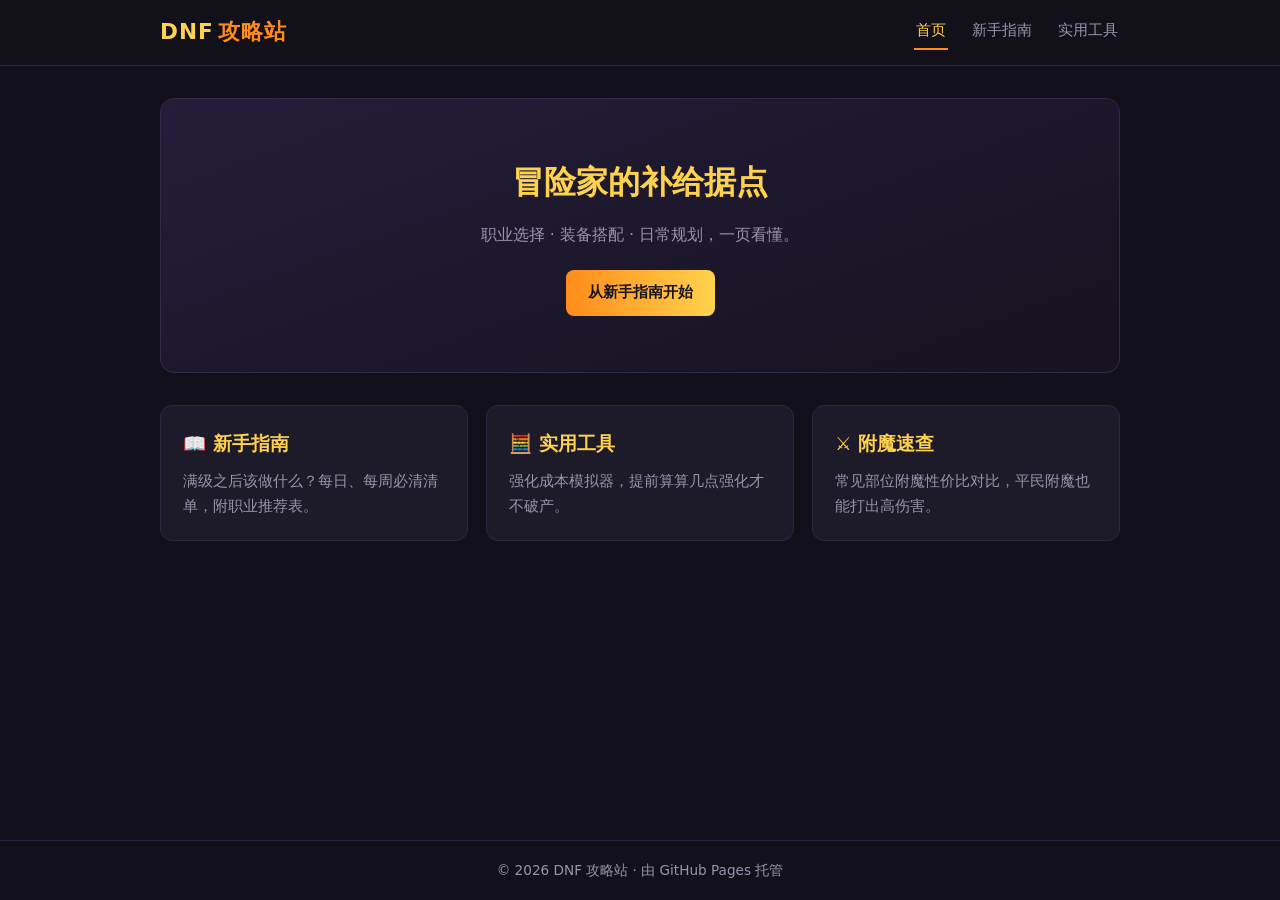
==== index.html @ 8820fe88 "init: DNF 攻略站静态页面" ====
<!DOCTYPE html>
<html lang="zh-CN">
<head>
  <meta charset="UTF-8" />
  <meta name="viewport" content="width=device-width, initial-scale=1" />
  <title>DNF 攻略站 - 首页</title>
  <meta name="description" content="DNF 玩家攻略站：新手指南、装备词典、实用工具。" />
  <link rel="stylesheet" href="./css/main.css" />
</head>
<body>
  <header class="site-header">
    <div class="container header-inner">
      <a class="logo" href="./index.html">DNF<span>攻略站</span></a>
      <button class="nav-toggle" id="navToggle" aria-label="打开菜单">☰</button>
      <nav class="nav" id="nav">
        <a href="./index.html" class="active">首页</a>
        <a href="./guides.html">新手指南</a>
        <a href="./tools.html">实用工具</a>
      </nav>
    </div>
  </header>

  <main class="container">
    <section class="hero">
      <h1>冒险家的补给据点</h1>
      <p>职业选择 · 装备搭配 · 日常规划，一页看懂。</p>
      <a class="btn" href="./guides.html">从新手指南开始</a>
    </section>

    <section class="cards">
      <a class="card" href="./guides.html">
        <h3>📖 新手指南</h3>
        <p>满级之后该做什么？每日、每周必清清单，附职业推荐表。</p>
      </a>
      <a class="card" href="./tools.html">
        <h3>🧮 实用工具</h3>
        <p>强化成本模拟器，提前算算几点强化才不破产。</p>
      </a>
      <a class="card" href="./tools.html#enchant">
        <h3>⚔️ 附魔速查</h3>
        <p>常见部位附魔性价比对比，平民附魔也能打出高伤害。</p>
      </a>
    </section>
  </main>

  <footer class="site-footer">
    <div class="container">© 2026 DNF 攻略站 · 由 GitHub Pages 托管</div>
  </footer>
  <script src="./js/main.js"></script>
</body>
</html>
---- css/main.css ----
:root {
  --bg: #12101a;
  --panel: #1d1a2a;
  --accent: #ff8c1a;
  --accent-2: #ffd24d;
  --text: #eae6f2;
  --muted: #9a93ad;
}

* { box-sizing: border-box; margin: 0; padding: 0; }

body {
  background: var(--bg);
  color: var(--text);
  font-family: "PingFang SC", "Microsoft YaHei", system-ui, sans-serif;
  line-height: 1.7;
  min-height: 100vh;
  display: flex;
  flex-direction: column;
}

.container { width: min(960px, 92%); margin: 0 auto; }

/* 头部导航 */
.site-header {
  background: rgba(18, 16, 26, 0.95);
  border-bottom: 1px solid #2c2740;
  position: sticky;
  top: 0;
  z-index: 10;
}
.header-inner {
  display: flex;
  align-items: center;
  justify-content: space-between;
  padding: 14px 0;
}
.logo {
  font-size: 1.35rem;
  font-weight: 800;
  color: var(--accent-2);
  text-decoration: none;
  letter-spacing: 1px;
}
.logo span { color: var(--accent); margin-left: 4px; }
.nav { display: flex; gap: 22px; }
.nav a {
  color: var(--muted);
  text-decoration: none;
  font-size: 0.95rem;
  padding: 4px 2px;
  border-bottom: 2px solid transparent;
}
.nav a:hover { color: var(--text); }
.nav a.active { color: var(--accent-2); border-bottom-color: var(--accent); }
.nav-toggle {
  display: none;
  background: none;
  border: 1px solid #3a3350;
  color: var(--text);
  font-size: 1.1rem;
  border-radius: 6px;
  padding: 4px 10px;
  cursor: pointer;
}

/* 主体 */
main { flex: 1; padding: 32px 0 56px; }

.hero {
  text-align: center;
  padding: 56px 20px;
  background: linear-gradient(160deg, #241d3a, #16121f);
  border: 1px solid #322a4a;
  border-radius: 14px;
  margin-bottom: 32px;
}
.hero h1 { font-size: 2rem; margin-bottom: 12px; color: var(--accent-2); }
.hero p { color: var(--muted); margin-bottom: 22px; }

.btn {
  display: inline-block;
  background: linear-gradient(90deg, var(--accent), var(--accent-2));
  color: #1a1420;
  font-weight: 700;
  text-decoration: none;
  border: none;
  border-radius: 8px;
  padding: 10px 22px;
  cursor: pointer;
  font-size: 0.95rem;
}
.btn:hover { filter: brightness(1.08); }

.cards {
  display: grid;
  grid-template-columns: repeat(auto-fit, minmax(240px, 1fr));
  gap: 18px;
}
.card {
  display: block;
  background: var(--panel);
  border: 1px solid #2c2740;
  border-radius: 12px;
  padding: 22px;
  text-decoration: none;
  color: var(--text);
  transition: transform 0.15s ease, border-color 0.15s ease;
}
.card:hover { transform: translateY(-3px); border-color: var(--accent); }
.card h3 { margin-bottom: 8px; color: var(--accent-2); }
.card p { color: var(--muted); font-size: 0.92rem; }

.page-title { font-size: 1.6rem; margin-bottom: 24px; color: var(--accent-2); }

.panel {
  background: var(--panel);
  border: 1px solid #2c2740;
  border-radius: 12px;
  padding: 22px;
  margin-bottom: 22px;
}
.panel h2 { font-size: 1.15rem; margin-bottom: 14px; color: var(--accent-2); }

.checklist { list-style: none; }
.checklist li {
  padding: 8px 0 8px 26px;
  position: relative;
  color: var(--text);
  border-bottom: 1px dashed #2c2740;
}
.checklist li:last-child { border-bottom: none; }
.checklist li::before {
  content: "✔";
  color: var(--accent);
  position: absolute;
  left: 2px;
}

.table { width: 100%; border-collapse: collapse; font-size: 0.92rem; }
.table th, .table td {
  text-align: left;
  padding: 9px 10px;
  border-bottom: 1px solid #2c2740;
}
.table th { color: var(--accent-2); }
.table tr:last-child td { border-bottom: none; }

.calc { display: flex; flex-wrap: wrap; gap: 14px; align-items: flex-end; margin: 14px 0; }
.calc label { display: flex; flex-direction: column; gap: 6px; font-size: 0.88rem; color: var(--muted); }
.calc input {
  background: #14111f;
  border: 1px solid #3a3350;
  color: var(--text);
  border-radius: 8px;
  padding: 8px 10px;
  width: 130px;
  font-size: 0.95rem;
}
.result {
  margin-top: 10px;
  font-size: 1.05rem;
  font-weight: 700;
  color: var(--accent-2);
}

.muted { color: var(--muted); font-size: 0.88rem; }

.site-footer {
  border-top: 1px solid #2c2740;
  padding: 18px 0;
  text-align: center;
  color: var(--muted);
  font-size: 0.85rem;
}

/* 移动端 */
@media (max-width: 640px) {
  .nav-toggle { display: block; }
  .nav {
    display: none;
    position: absolute;
    top: 100%;
    left: 0;
    right: 0;
    flex-direction: column;
    gap: 0;
    background: #1d1a2a;
    border-bottom: 1px solid #2c2740;
    padding: 10px 4%;
  }
  .nav.open { display: flex; }
  .nav a { padding: 12px 4px; border-bottom: none; }
  .hero { padding: 40px 16px; }
}
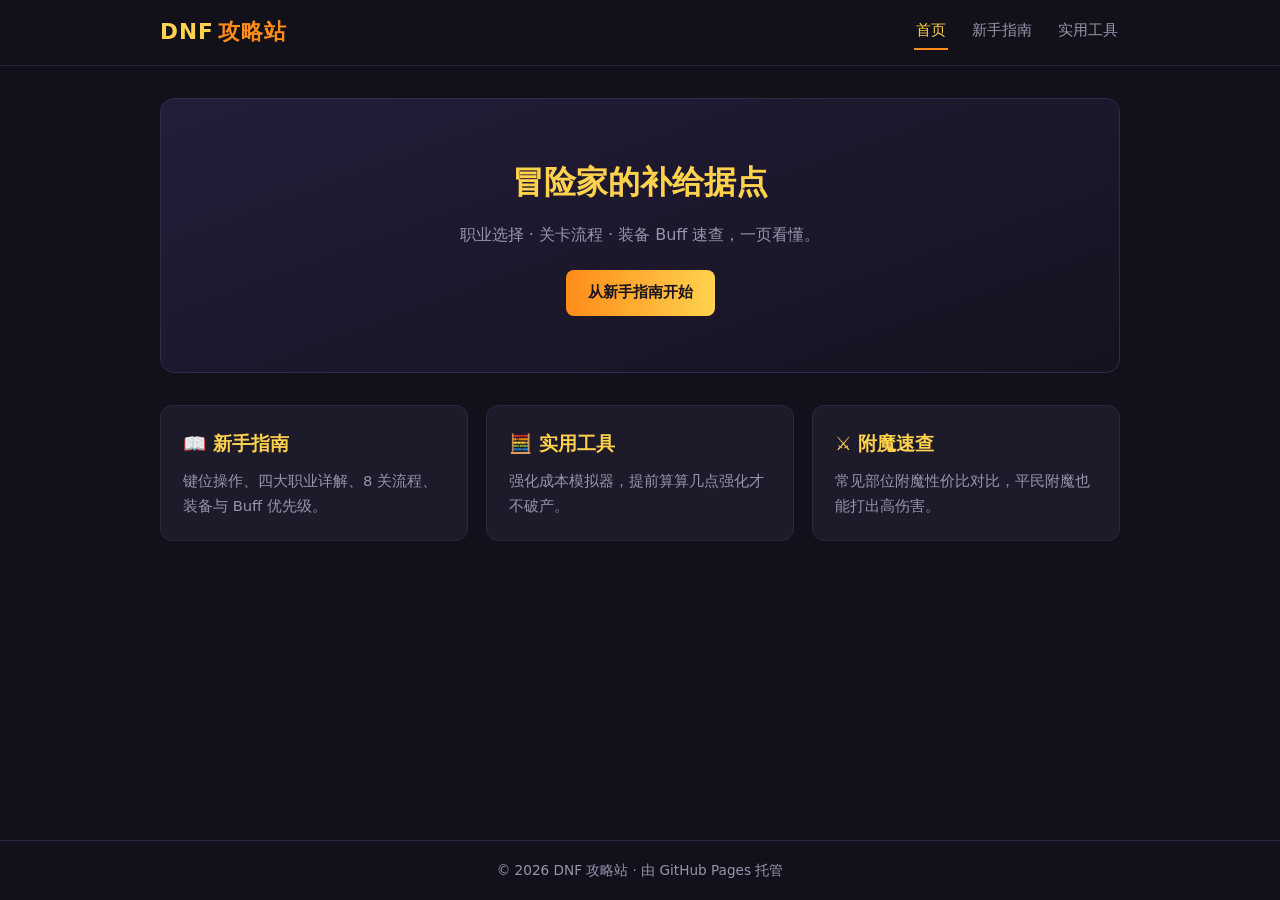
==== commit 2fcedf78: "更新新手指南：按游戏当前版本填充键位/职业/关卡/装备Buff真实内容" ====
--- a/index.html
+++ b/index.html
@@ -23,14 +23,14 @@
   <main class="container">
     <section class="hero">
       <h1>冒险家的补给据点</h1>
-      <p>职业选择 · 装备搭配 · 日常规划，一页看懂。</p>
+      <p>职业选择 · 关卡流程 · 装备 Buff 速查，一页看懂。</p>
       <a class="btn" href="./guides.html">从新手指南开始</a>
     </section>
 
     <section class="cards">
       <a class="card" href="./guides.html">
         <h3>📖 新手指南</h3>
-        <p>满级之后该做什么？每日、每周必清清单，附职业推荐表。</p>
+        <p>键位操作、四大职业详解、8 关流程、装备与 Buff 优先级。</p>
       </a>
       <a class="card" href="./tools.html">
         <h3>🧮 实用工具</h3>
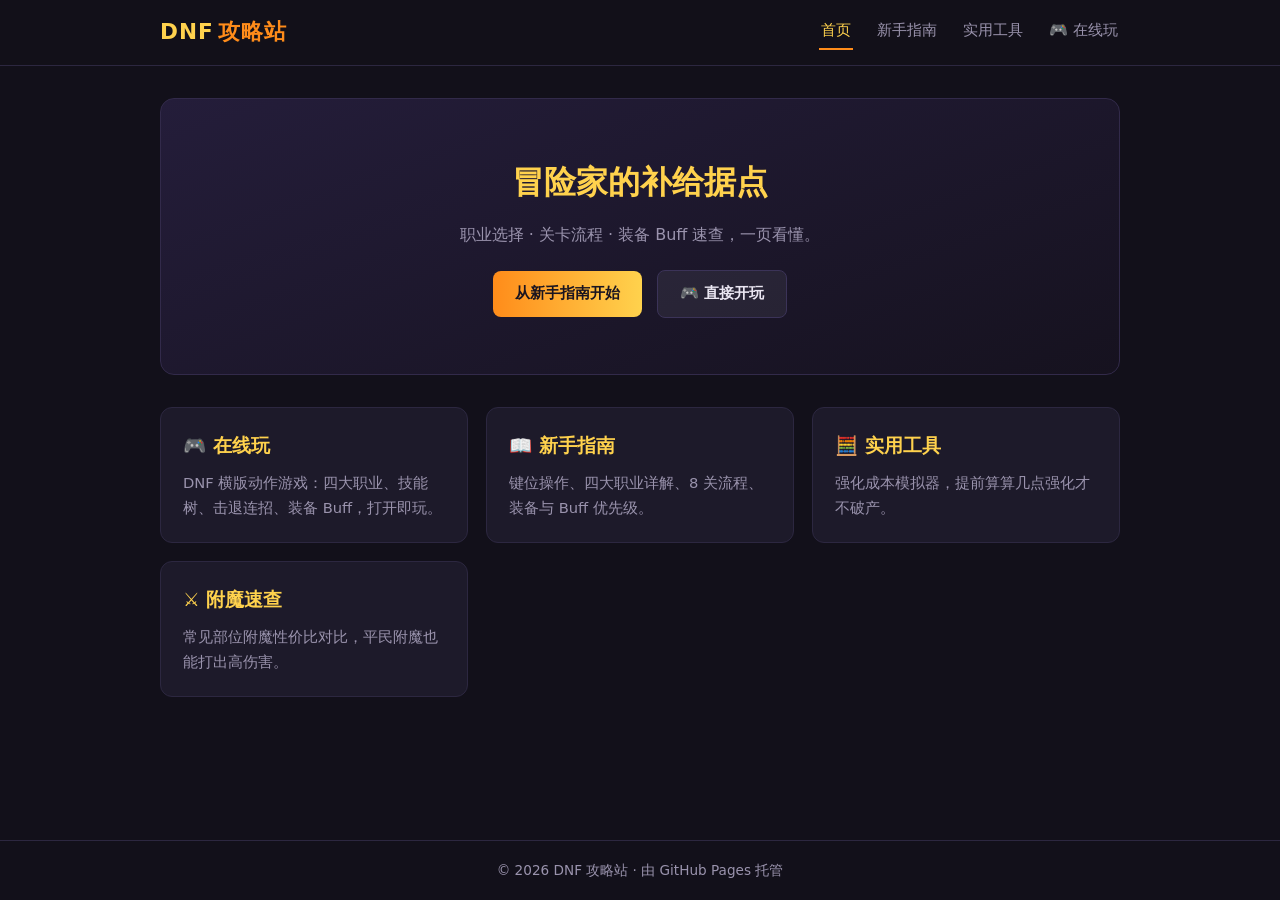
==== commit ec965ccb: "feat: 新增在线玩游戏页面 game/index.html 放入 DNF 横版动作游戏（单文件、零外部依赖）， 并在全站导航与首页加入入口。  - game/index.html：游戏本体，纯 c" ====
--- a/index.html
+++ b/index.html
@@ -16,6 +16,7 @@
         <a href="./index.html" class="active">首页</a>
         <a href="./guides.html">新手指南</a>
         <a href="./tools.html">实用工具</a>
+        <a href="./game/">🎮 在线玩</a>
       </nav>
     </div>
   </header>
@@ -25,9 +26,14 @@
       <h1>冒险家的补给据点</h1>
       <p>职业选择 · 关卡流程 · 装备 Buff 速查，一页看懂。</p>
       <a class="btn" href="./guides.html">从新手指南开始</a>
+      <a class="btn-ghost" href="./game/">🎮 直接开玩</a>
     </section>
 
     <section class="cards">
+      <a class="card" href="./game/">
+        <h3>🎮 在线玩</h3>
+        <p>DNF 横版动作游戏：四大职业、技能树、击退连招、装备 Buff，打开即玩。</p>
+      </a>
       <a class="card" href="./guides.html">
         <h3>📖 新手指南</h3>
         <p>键位操作、四大职业详解、8 关流程、装备与 Buff 优先级。</p>
--- a/css/main.css
+++ b/css/main.css
@@ -91,6 +91,22 @@
   font-size: 0.95rem;
 }
 .btn:hover { filter: brightness(1.08); }
+
+.btn-ghost {
+  display: inline-block;
+  background: rgba(255, 255, 255, 0.06);
+  color: var(--text);
+  font-weight: 700;
+  text-decoration: none;
+  border: 1px solid #3b3358;
+  border-radius: 8px;
+  padding: 10px 22px;
+  margin-left: 10px;
+  cursor: pointer;
+  font-size: 0.95rem;
+}
+.btn-ghost:hover { border-color: var(--accent); filter: brightness(1.15); }
+@media (max-width: 520px) { .btn-ghost { margin-left: 0; margin-top: 10px; } }
 
 .cards {
   display: grid;
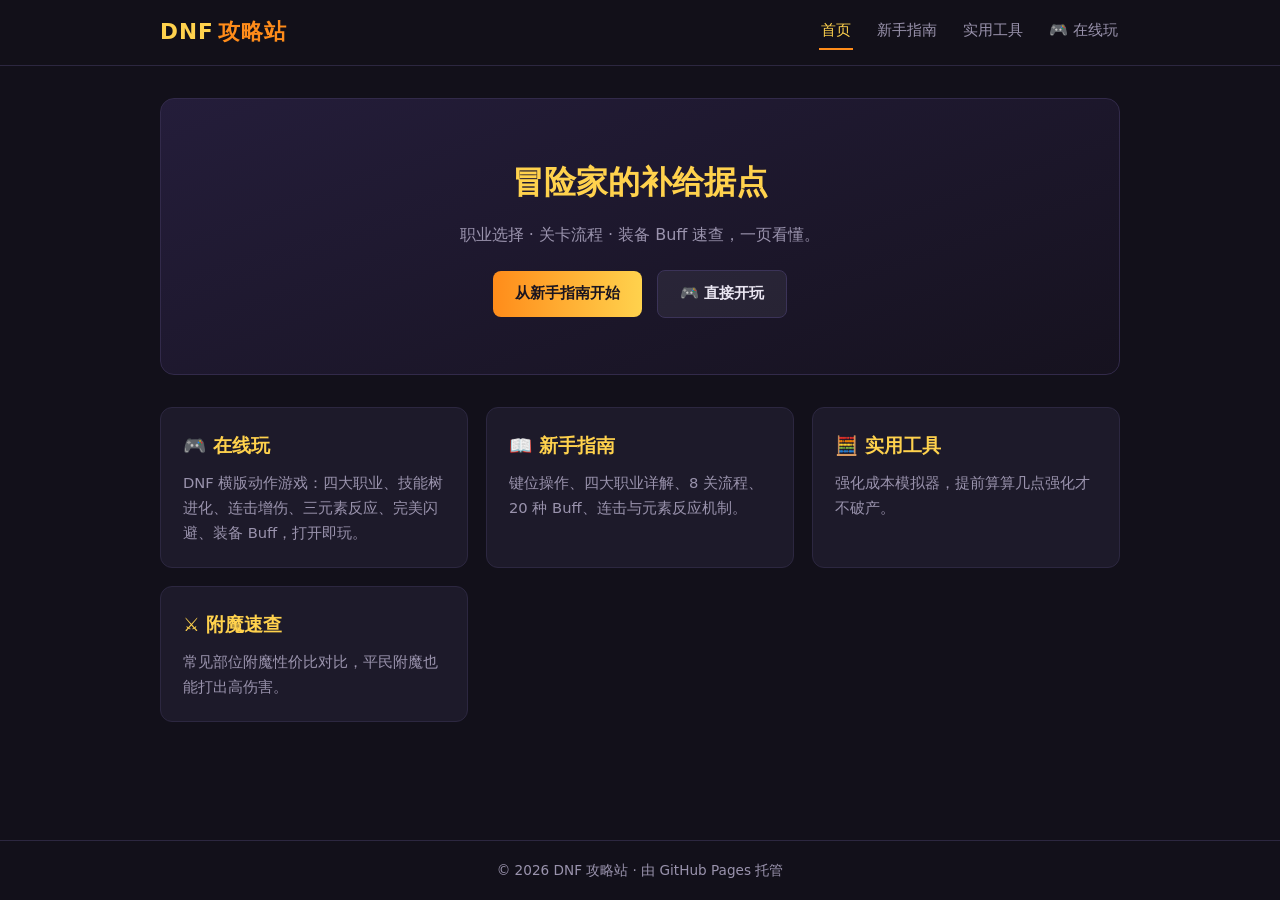
==== commit caac62e4: "玩法增强 Phase3：战斗节奏系统（连击收益化 / 三元素反应 / 完美闪避） 新增三个互相喂养的战斗节奏子系统，让"主动进攻"本身成为收益来源：  1. 连击收益化    - 原 P.cb/P.c" ====
--- a/index.html
+++ b/index.html
@@ -32,11 +32,11 @@
     <section class="cards">
       <a class="card" href="./game/">
         <h3>🎮 在线玩</h3>
-        <p>DNF 横版动作游戏：四大职业、技能树、击退连招、装备 Buff，打开即玩。</p>
+        <p>DNF 横版动作游戏：四大职业、技能树进化、连击增伤、三元素反应、完美闪避、装备 Buff，打开即玩。</p>
       </a>
       <a class="card" href="./guides.html">
         <h3>📖 新手指南</h3>
-        <p>键位操作、四大职业详解、8 关流程、装备与 Buff 优先级。</p>
+        <p>键位操作、四大职业详解、8 关流程、20 种 Buff、连击与元素反应机制。</p>
       </a>
       <a class="card" href="./tools.html">
         <h3>🧮 实用工具</h3>
